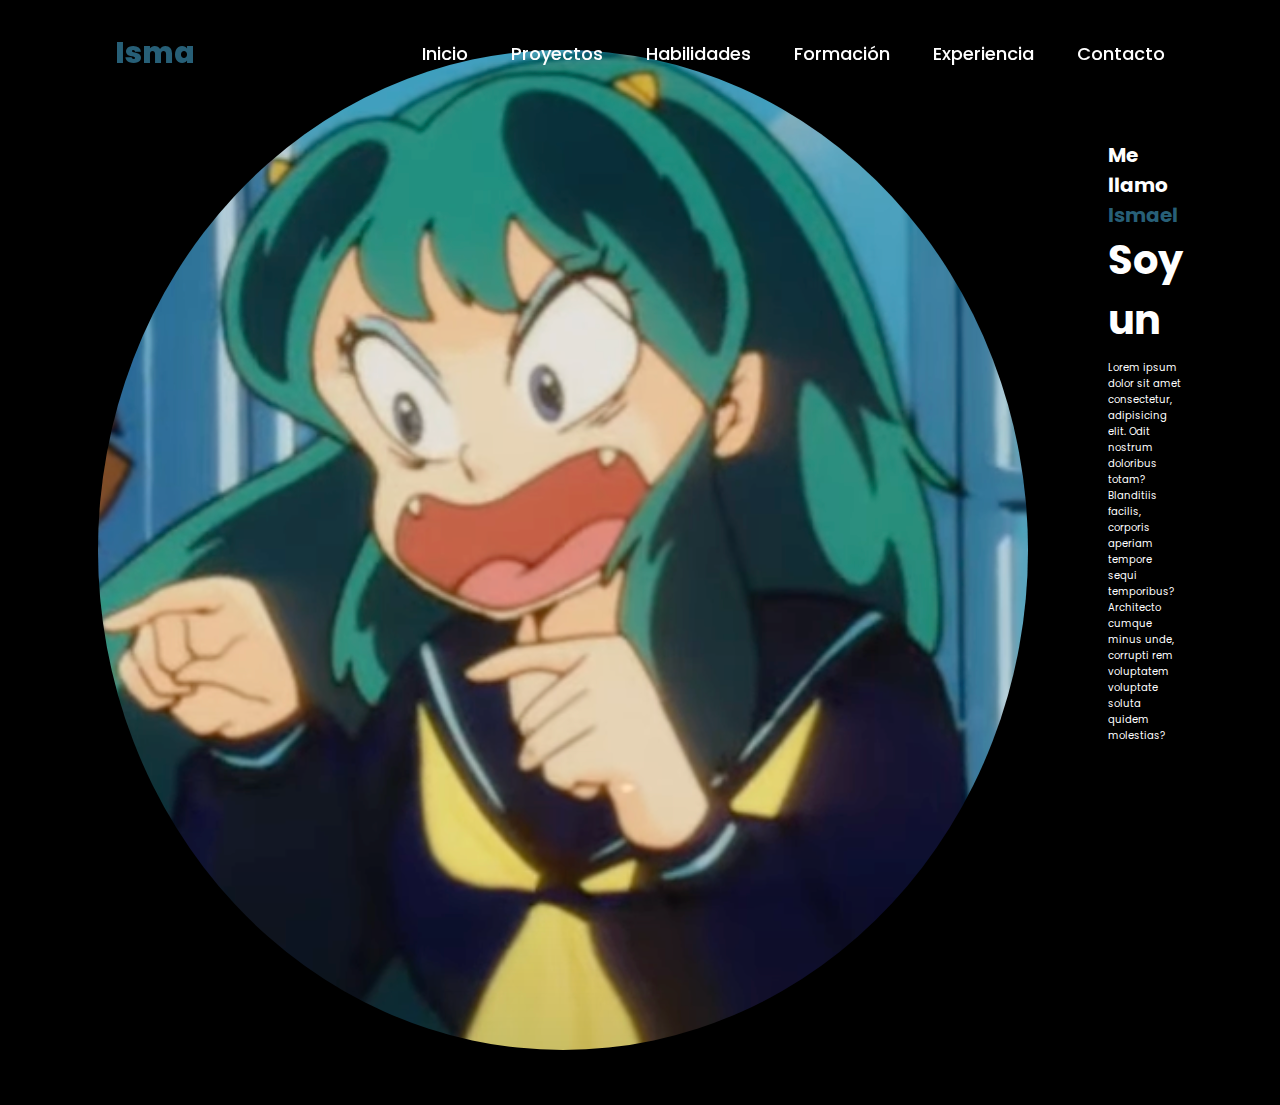
==== HTML/index.html @ f4c63cd6 "HTML structure and part of css" ====
<!DOCTYPE html>
<html lang="en">
<head>
    <meta charset="UTF-8">
    <meta name="viewport" content="width=device-width, initial-scale=1.0">
    <link rel="stylesheet" href="../CSS/style.css">
    <title>Portfolio</title>
</head>
<body>
    <header>
        <a href="#" class="logo">Isma</a>

        <nav>
            <a href="#" class="active">Inicio</a>
            <a href="#" >Proyectos</a>
            <a href="#" >Habilidades</a>
            <a href="#" >Formación</a>
            <a href="#" >Experiencia</a>
            <a href="#" >Contacto</a>
        </nav>
    </header> 
    <section class="home">
        <div class="home-img">
            <img src="../IMG/Lum.png">
        </div>
        <div class="home-cont">
            <h1>Me llamo <span> Ismael </span></h1>
            <h3 class="texto"> Soy un <span></span></h3>
            <p>Lorem ipsum dolor sit amet consectetur, adipisicing elit. Odit nostrum doloribus totam? Blanditiis facilis, corporis aperiam tempore sequi temporibus? Architecto cumque minus unde, corrupti rem voluptatem voluptate soluta quidem molestias?</p>
            <div class="sociales"></div>
                <a href="#"><svg xmlns="http://www.w3.org/2000/svg" viewBox="0 0 448 512"><path d="M416 32H31.9C14.3 32 0 46.5 0 64.3v383.4C0 465.5 14.3 480 31.9 480H416c17.6 0 32-14.5 32-32.3V64.3c0-17.8-14.4-32.3-32-32.3zM135.4 416H69V202.2h66.5V416zm-33.2-243c-21.3 0-38.5-17.3-38.5-38.5S80.9 96 102.2 96c21.2 0 38.5 17.3 38.5 38.5 0 21.3-17.2 38.5-38.5 38.5zm282.1 243h-66.4V312c0-24.8-.5-56.7-34.5-56.7-34.6 0-39.9 27-39.9 54.9V416h-66.4V202.2h63.7v29.2h.9c8.9-16.8 30.6-34.5 62.9-34.5 67.2 0 79.7 44.3 79.7 101.9V416z"/></svg></a>
                <a href="#"><svg xmlns="http://www.w3.org/2000/svg" viewBox="0 0 448 512"><path d="M448 96c0-35.3-28.7-64-64-64H64C28.7 32 0 60.7 0 96V416c0 35.3 28.7 64 64 64H384c35.3 0 64-28.7 64-64V96zM265.8 407.7c0-1.8 0-6 .1-11.6c.1-11.4 .1-28.8 .1-43.7c0-15.6-5.2-25.5-11.3-30.7c37-4.1 76-9.2 76-73.1c0-18.2-6.5-27.3-17.1-39c1.7-4.3 7.4-22-1.7-45c-13.9-4.3-45.7 17.9-45.7 17.9c-13.2-3.7-27.5-5.6-41.6-5.6s-28.4 1.9-41.6 5.6c0 0-31.8-22.2-45.7-17.9c-9.1 22.9-3.5 40.6-1.7 45c-10.6 11.7-15.6 20.8-15.6 39c0 63.6 37.3 69 74.3 73.1c-4.8 4.3-9.1 11.7-10.6 22.3c-9.5 4.3-33.8 11.7-48.3-13.9c-9.1-15.8-25.5-17.1-25.5-17.1c-16.2-.2-1.1 10.2-1.1 10.2c10.8 5 18.4 24.2 18.4 24.2c9.7 29.7 56.1 19.7 56.1 19.7c0 9 .1 21.7 .1 30.6c0 4.8 .1 8.6 .1 10c0 4.3-3 9.5-11.5 8C106 393.6 59.8 330.8 59.8 257.4c0-91.8 70.2-161.5 162-161.5s166.2 69.7 166.2 161.5c.1 73.4-44.7 136.3-110.7 158.3c-8.4 1.5-11.5-3.7-11.5-8zm-90.5-54.8c-.2-1.5 1.1-2.8 3-3.2c1.9-.2 3.7 .6 3.9 1.9c.3 1.3-1 2.6-3 3c-1.9 .4-3.7-.4-3.9-1.7zm-9.1 3.2c-2.2 .2-3.7-.9-3.7-2.4c0-1.3 1.5-2.4 3.5-2.4c1.9-.2 3.7 .9 3.7 2.4c0 1.3-1.5 2.4-3.5 2.4zm-14.3-2.2c-1.9-.4-3.2-1.9-2.8-3.2s2.4-1.9 4.1-1.5c2 .6 3.3 2.1 2.8 3.4c-.4 1.3-2.4 1.9-4.1 1.3zm-12.5-7.3c-1.5-1.3-1.9-3.2-.9-4.1c.9-1.1 2.8-.9 4.3 .6c1.3 1.3 1.8 3.3 .9 4.1c-.9 1.1-2.8 .9-4.3-.6zm-8.5-10c-1.1-1.5-1.1-3.2 0-3.9c1.1-.9 2.8-.2 3.7 1.3c1.1 1.5 1.1 3.3 0 4.1c-.9 .6-2.6 0-3.7-1.5zm-6.3-8.8c-1.1-1.3-1.3-2.8-.4-3.5c.9-.9 2.4-.4 3.5 .6c1.1 1.3 1.3 2.8 .4 3.5c-.9 .9-2.4 .4-3.5-.6zm-6-6.4c-1.3-.6-1.9-1.7-1.5-2.6c.4-.6 1.5-.9 2.8-.4c1.3 .7 1.9 1.8 1.5 2.6c-.4 .9-1.7 1.1-2.8 .4z"/></svg></a>
                <a href="#"><svg xmlns="http://www.w3.org/2000/svg" viewBox="0 0 448 512"><path d="M194.4 211.7a53.3 53.3 0 1 0 59.3 88.7 53.3 53.3 0 1 0 -59.3-88.7zm142.3-68.4c-5.2-5.2-11.5-9.3-18.4-12c-18.1-7.1-57.6-6.8-83.1-6.5c-4.1 0-7.9 .1-11.2 .1c-3.3 0-7.2 0-11.4-.1c-25.5-.3-64.8-.7-82.9 6.5c-6.9 2.7-13.1 6.8-18.4 12s-9.3 11.5-12 18.4c-7.1 18.1-6.7 57.7-6.5 83.2c0 4.1 .1 7.9 .1 11.1s0 7-.1 11.1c-.2 25.5-.6 65.1 6.5 83.2c2.7 6.9 6.8 13.1 12 18.4s11.5 9.3 18.4 12c18.1 7.1 57.6 6.8 83.1 6.5c4.1 0 7.9-.1 11.2-.1c3.3 0 7.2 0 11.4 .1c25.5 .3 64.8 .7 82.9-6.5c6.9-2.7 13.1-6.8 18.4-12s9.3-11.5 12-18.4c7.2-18 6.8-57.4 6.5-83c0-4.2-.1-8.1-.1-11.4s0-7.1 .1-11.4c.3-25.5 .7-64.9-6.5-83l0 0c-2.7-6.9-6.8-13.1-12-18.4zm-67.1 44.5A82 82 0 1 1 178.4 324.2a82 82 0 1 1 91.1-136.4zm29.2-1.3c-3.1-2.1-5.6-5.1-7.1-8.6s-1.8-7.3-1.1-11.1s2.6-7.1 5.2-9.8s6.1-4.5 9.8-5.2s7.6-.4 11.1 1.1s6.5 3.9 8.6 7s3.2 6.8 3.2 10.6c0 2.5-.5 5-1.4 7.3s-2.4 4.4-4.1 6.2s-3.9 3.2-6.2 4.2s-4.8 1.5-7.3 1.5l0 0c-3.8 0-7.5-1.1-10.6-3.2zM448 96c0-35.3-28.7-64-64-64H64C28.7 32 0 60.7 0 96V416c0 35.3 28.7 64 64 64H384c35.3 0 64-28.7 64-64V96zM357 389c-18.7 18.7-41.4 24.6-67 25.9c-26.4 1.5-105.6 1.5-132 0c-25.6-1.3-48.3-7.2-67-25.9s-24.6-41.4-25.8-67c-1.5-26.4-1.5-105.6 0-132c1.3-25.6 7.1-48.3 25.8-67s41.5-24.6 67-25.8c26.4-1.5 105.6-1.5 132 0c25.6 1.3 48.3 7.1 67 25.8s24.6 41.4 25.8 67c1.5 26.3 1.5 105.4 0 131.9c-1.3 25.6-7.1 48.3-25.8 67z"/></svg></a>
            </div>
    </section>   
</body>
</html>
---- CSS/style.css ----
@import url('https://fonts.googleapis.com/css2?family=Poppins:ital,wght@0,100;0,200;0,300;0,400;0,500;0,600;0,700;0,800;0,900;1,100;1,200;1,300;1,400;1,500;1,600;1,700;1,800;1,900&display=swap');


* {
    margin: 0;
    padding: 0;
    box-sizing: border-box;
    text-decoration: none;
    border: none;
    outline: none;
    font-family: 'Poppins',sans-serif;   
}

html {
    font-size: 62.5%;
}

body{
    width: 100%;
    height: 100vh;
    overflow-x: hidden;
    background-color: black;
    color: white;
}

header{
    margin-top: 20px;
    position: fixed;
    top: 0;
    left: 0;
    width: 100%;
    padding: 1rem 9%;
    background-color: transparent;
    filter: drop-shadow(10px);
    display: flex;
    justify-content: space-between;
    align-items: center;
    z-index: 100
}

svg{
    width: 60px;
    height: auto;
}

.logo{
    font-size: 3rem;
    color: #275f77;
    font-weight: 800;
    cursor:pointer;
    transition: 0.5s ease;
}

.logo:hover{
    transform: scale(1.1);
}

nav a{
    font-size: 1.8rem;
    color: white;
    margin-left: 4rem;
    font-weight: 500;
    transition: 0.3s ease;
    border-bottom: 3px solid transparent;
}

nav a:hover, nav a:active{
    color:#275f77;
    border-bottom: 3px solid #275f77;
}

@media(max-width:995px){
    nav{
        position: absolute;
        top: 100%;
        right: 0;
        width: 40%;
        border-left: 3px solid #275f77;
        border-bottom: 3px solid #275f77;
        border-bottom-left-radius: 2rem;
        padding: 1rem solid;
        background-color: #275f77;
        border-top: 0.1rem solid rgba(0,0,0,1)
    }

    nav.active{
        display: block;
    }
    
    nav a{
        display: block;
        font-size: 2rem;
        margin:3rem 0;
    }
    nav a:hover,nav a:active{
        padding: 1rem;
        border-radius: 0.5rem;
        border-bottom: 0.5rem;
    }
}

section{
    min-height: 100vh;
    padding: 5rem 9% 5rem;
}

.home{
    display: flex;
    justify-content: center;
    align-items: center;
    gap: 8rem;
    background-color: black;
}

.home .home-content h1{
    font-size: 6rem;
    font-weight: 700;
    line-height: 1.3;
}

span{
    color: #275f77
}

.home-cont h3{
    font-size: 4rem;
    margin-bottom: 1rem;
    font-weight: 700;
}

.home img{
    border-radius: 50%;
}
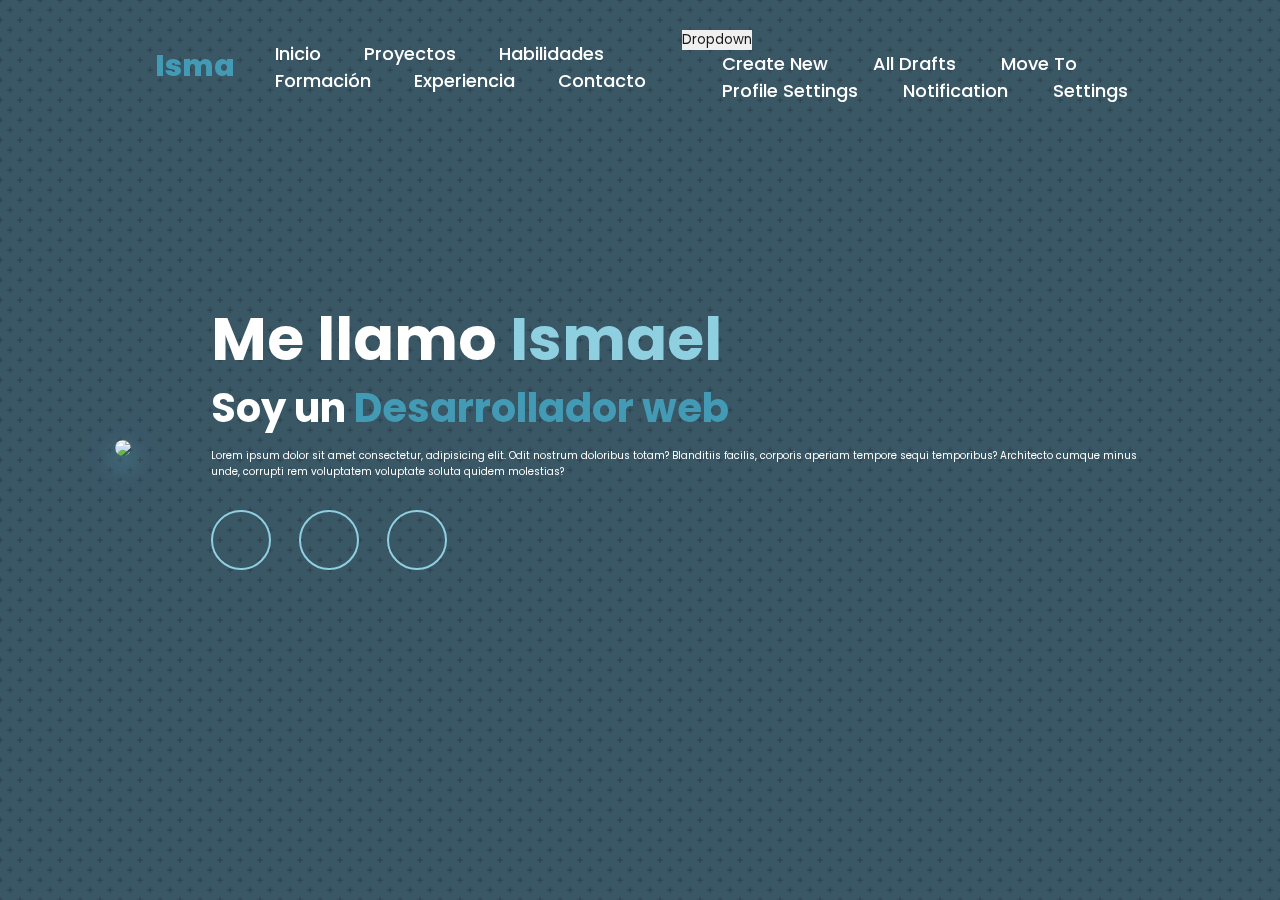
==== commit 1ac9b692: "Actualizar html y probar con menu" ====
--- a/HTML/index.html
+++ b/HTML/index.html
@@ -1,9 +1,12 @@
 <!DOCTYPE html>
-<html lang="en">
+<html lang="es">
 <head>
     <meta charset="UTF-8">
     <meta name="viewport" content="width=device-width, initial-scale=1.0">
+    <link rel="stylesheet" href="https://cdnjs.cloudflare.com/ajax/libs/font-awesome/6.6.0/css/all.min.css" integrity="sha512-Kc323vGBEqzTmouAECnVceyQqyqdsSiqLQISBL29aUW4U/M7pSPA/gEUZQqv1cwx4OnYxTxve5UMg5GT6L4JJg==" crossorigin="anonymous" referrerpolicy="no-referrer" />
     <link rel="stylesheet" href="../CSS/style.css">
+    <link rel="stylesheet" href="../css/menu.css"> 
+
     <title>Portfolio</title>
 </head>
 <body>
@@ -18,20 +21,58 @@
             <a href="#" >Experiencia</a>
             <a href="#" >Contacto</a>
         </nav>
+
+        <div class="container">
+            <button class="btn" id="btn">
+              Dropdown
+              <i class="bx bx-chevron-down" id="arrow"></i>
+            </button>
+          
+            <div class="dropdown" id="dropdown">
+              <a href="#create">
+                <i class="bx bx-plus-circle"></i>
+                Create New
+              </a>
+              <a href="#draft">
+                <i class="bx bx-book"></i>
+                All Drafts
+              </a>
+              <a href="#move">
+                <i class="bx bx-folder"></i>
+                Move To
+              </a>
+              <a href="#profile">
+                <i class="bx bx-user"></i>
+                Profile Settings
+              </a>
+              <a href="#notification">
+                <i class="bx bx-bell"></i>
+                Notification
+              </a>
+              <a href="#settings">
+                <i class="bx bx-cog"></i>
+                Settings
+              </a>
+            </div>
+          </div>
+    
     </header> 
     <section class="home">
         <div class="home-img">
-            <img src="../IMG/Lum.png">
+            <img src="../IMG/Isma.JPG">
         </div>
         <div class="home-cont">
             <h1>Me llamo <span> Ismael </span></h1>
             <h3 class="texto"> Soy un <span></span></h3>
             <p>Lorem ipsum dolor sit amet consectetur, adipisicing elit. Odit nostrum doloribus totam? Blanditiis facilis, corporis aperiam tempore sequi temporibus? Architecto cumque minus unde, corrupti rem voluptatem voluptate soluta quidem molestias?</p>
-            <div class="sociales"></div>
-                <a href="#"><svg xmlns="http://www.w3.org/2000/svg" viewBox="0 0 448 512"><path d="M416 32H31.9C14.3 32 0 46.5 0 64.3v383.4C0 465.5 14.3 480 31.9 480H416c17.6 0 32-14.5 32-32.3V64.3c0-17.8-14.4-32.3-32-32.3zM135.4 416H69V202.2h66.5V416zm-33.2-243c-21.3 0-38.5-17.3-38.5-38.5S80.9 96 102.2 96c21.2 0 38.5 17.3 38.5 38.5 0 21.3-17.2 38.5-38.5 38.5zm282.1 243h-66.4V312c0-24.8-.5-56.7-34.5-56.7-34.6 0-39.9 27-39.9 54.9V416h-66.4V202.2h63.7v29.2h.9c8.9-16.8 30.6-34.5 62.9-34.5 67.2 0 79.7 44.3 79.7 101.9V416z"/></svg></a>
-                <a href="#"><svg xmlns="http://www.w3.org/2000/svg" viewBox="0 0 448 512"><path d="M448 96c0-35.3-28.7-64-64-64H64C28.7 32 0 60.7 0 96V416c0 35.3 28.7 64 64 64H384c35.3 0 64-28.7 64-64V96zM265.8 407.7c0-1.8 0-6 .1-11.6c.1-11.4 .1-28.8 .1-43.7c0-15.6-5.2-25.5-11.3-30.7c37-4.1 76-9.2 76-73.1c0-18.2-6.5-27.3-17.1-39c1.7-4.3 7.4-22-1.7-45c-13.9-4.3-45.7 17.9-45.7 17.9c-13.2-3.7-27.5-5.6-41.6-5.6s-28.4 1.9-41.6 5.6c0 0-31.8-22.2-45.7-17.9c-9.1 22.9-3.5 40.6-1.7 45c-10.6 11.7-15.6 20.8-15.6 39c0 63.6 37.3 69 74.3 73.1c-4.8 4.3-9.1 11.7-10.6 22.3c-9.5 4.3-33.8 11.7-48.3-13.9c-9.1-15.8-25.5-17.1-25.5-17.1c-16.2-.2-1.1 10.2-1.1 10.2c10.8 5 18.4 24.2 18.4 24.2c9.7 29.7 56.1 19.7 56.1 19.7c0 9 .1 21.7 .1 30.6c0 4.8 .1 8.6 .1 10c0 4.3-3 9.5-11.5 8C106 393.6 59.8 330.8 59.8 257.4c0-91.8 70.2-161.5 162-161.5s166.2 69.7 166.2 161.5c.1 73.4-44.7 136.3-110.7 158.3c-8.4 1.5-11.5-3.7-11.5-8zm-90.5-54.8c-.2-1.5 1.1-2.8 3-3.2c1.9-.2 3.7 .6 3.9 1.9c.3 1.3-1 2.6-3 3c-1.9 .4-3.7-.4-3.9-1.7zm-9.1 3.2c-2.2 .2-3.7-.9-3.7-2.4c0-1.3 1.5-2.4 3.5-2.4c1.9-.2 3.7 .9 3.7 2.4c0 1.3-1.5 2.4-3.5 2.4zm-14.3-2.2c-1.9-.4-3.2-1.9-2.8-3.2s2.4-1.9 4.1-1.5c2 .6 3.3 2.1 2.8 3.4c-.4 1.3-2.4 1.9-4.1 1.3zm-12.5-7.3c-1.5-1.3-1.9-3.2-.9-4.1c.9-1.1 2.8-.9 4.3 .6c1.3 1.3 1.8 3.3 .9 4.1c-.9 1.1-2.8 .9-4.3-.6zm-8.5-10c-1.1-1.5-1.1-3.2 0-3.9c1.1-.9 2.8-.2 3.7 1.3c1.1 1.5 1.1 3.3 0 4.1c-.9 .6-2.6 0-3.7-1.5zm-6.3-8.8c-1.1-1.3-1.3-2.8-.4-3.5c.9-.9 2.4-.4 3.5 .6c1.1 1.3 1.3 2.8 .4 3.5c-.9 .9-2.4 .4-3.5-.6zm-6-6.4c-1.3-.6-1.9-1.7-1.5-2.6c.4-.6 1.5-.9 2.8-.4c1.3 .7 1.9 1.8 1.5 2.6c-.4 .9-1.7 1.1-2.8 .4z"/></svg></a>
-                <a href="#"><svg xmlns="http://www.w3.org/2000/svg" viewBox="0 0 448 512"><path d="M194.4 211.7a53.3 53.3 0 1 0 59.3 88.7 53.3 53.3 0 1 0 -59.3-88.7zm142.3-68.4c-5.2-5.2-11.5-9.3-18.4-12c-18.1-7.1-57.6-6.8-83.1-6.5c-4.1 0-7.9 .1-11.2 .1c-3.3 0-7.2 0-11.4-.1c-25.5-.3-64.8-.7-82.9 6.5c-6.9 2.7-13.1 6.8-18.4 12s-9.3 11.5-12 18.4c-7.1 18.1-6.7 57.7-6.5 83.2c0 4.1 .1 7.9 .1 11.1s0 7-.1 11.1c-.2 25.5-.6 65.1 6.5 83.2c2.7 6.9 6.8 13.1 12 18.4s11.5 9.3 18.4 12c18.1 7.1 57.6 6.8 83.1 6.5c4.1 0 7.9-.1 11.2-.1c3.3 0 7.2 0 11.4 .1c25.5 .3 64.8 .7 82.9-6.5c6.9-2.7 13.1-6.8 18.4-12s9.3-11.5 12-18.4c7.2-18 6.8-57.4 6.5-83c0-4.2-.1-8.1-.1-11.4s0-7.1 .1-11.4c.3-25.5 .7-64.9-6.5-83l0 0c-2.7-6.9-6.8-13.1-12-18.4zm-67.1 44.5A82 82 0 1 1 178.4 324.2a82 82 0 1 1 91.1-136.4zm29.2-1.3c-3.1-2.1-5.6-5.1-7.1-8.6s-1.8-7.3-1.1-11.1s2.6-7.1 5.2-9.8s6.1-4.5 9.8-5.2s7.6-.4 11.1 1.1s6.5 3.9 8.6 7s3.2 6.8 3.2 10.6c0 2.5-.5 5-1.4 7.3s-2.4 4.4-4.1 6.2s-3.9 3.2-6.2 4.2s-4.8 1.5-7.3 1.5l0 0c-3.8 0-7.5-1.1-10.6-3.2zM448 96c0-35.3-28.7-64-64-64H64C28.7 32 0 60.7 0 96V416c0 35.3 28.7 64 64 64H384c35.3 0 64-28.7 64-64V96zM357 389c-18.7 18.7-41.4 24.6-67 25.9c-26.4 1.5-105.6 1.5-132 0c-25.6-1.3-48.3-7.2-67-25.9s-24.6-41.4-25.8-67c-1.5-26.4-1.5-105.6 0-132c1.3-25.6 7.1-48.3 25.8-67s41.5-24.6 67-25.8c26.4-1.5 105.6-1.5 132 0c25.6 1.3 48.3 7.1 67 25.8s24.6 41.4 25.8 67c1.5 26.3 1.5 105.4 0 131.9c-1.3 25.6-7.1 48.3-25.8 67z"/></svg></a>
+            <div class="sociales">
+                <a href="https://github.com/pipitaf/"><i class="fa-brands fa-square-github"></i></a>
+                <a href="https://www.linkedin.com/in/ismael-jara-zapata-04b633273/"><i class="fa-brands fa-linkedin"></i></a>
+                <a href="https://www.instagram.com/user/pipitaf_421"><i class="fa-brands fa-instagram"></i></a>
             </div>
+        </div>
     </section>   
 </body>
-</html>+</html>
+
+<script src="../JS/prueba.js"></script>--- a/CSS/style.css
+++ b/CSS/style.css
@@ -1,5 +1,4 @@
 @import url('https://fonts.googleapis.com/css2?family=Poppins:ital,wght@0,100;0,200;0,300;0,400;0,500;0,600;0,700;0,800;0,900;1,100;1,200;1,300;1,400;1,500;1,600;1,700;1,800;1,900&display=swap');
-
 
 * {
     margin: 0;
@@ -8,19 +7,28 @@
     text-decoration: none;
     border: none;
     outline: none;
-    font-family: 'Poppins',sans-serif;   
-}
+    font-family: 'Poppins',sans-serif;
+
+}
+
+
 
 html {
     font-size: 62.5%;
+    color: white;
+    background-color: #244455;
+    opacity: 0.9;
+    background: radial-gradient(circle, transparent 20%, #244455 20%, #244455 80%, transparent 80%, transparent), radial-gradient(circle, transparent 20%, #244455 20%, #244455 80%, transparent 80%, transparent) 10px 10px, linear-gradient(#132b39 0.8px, transparent 0.8px) 0 -0.4px, linear-gradient(90deg, #132b39 0.8px, #244455 0.8px) -0.4px 0;
+    background-size: 20px 20px, 20px 20px, 10px 10px, 10px 10px;
+
+    
 }
 
 body{
     width: 100%;
     height: 100vh;
-    overflow-x: hidden;
-    background-color: black;
-    color: white;
+    z-index: 99;
+    overflow-x:auto;
 }
 
 header{
@@ -38,14 +46,9 @@
     z-index: 100
 }
 
-svg{
-    width: 60px;
-    height: auto;
-}
-
 .logo{
     font-size: 3rem;
-    color: #275f77;
+    color: #2e8fac;
     font-weight: 800;
     cursor:pointer;
     transition: 0.5s ease;
@@ -55,7 +58,7 @@
     transform: scale(1.1);
 }
 
-nav a{
+a{
     font-size: 1.8rem;
     color: white;
     margin-left: 4rem;
@@ -65,14 +68,17 @@
 }
 
 nav a:hover, nav a:active{
-    color:#275f77;
+    color:#83cbdd;
     border-bottom: 3px solid #275f77;
 }
 
-@media(max-width:995px){
+
+
+@media(max-width:555px){
     nav{
+        display: none;
         position: absolute;
-        top: 100%;
+        top: 0%;
         right: 0;
         width: 40%;
         border-left: 3px solid #275f77;
@@ -97,6 +103,54 @@
         border-radius: 0.5rem;
         border-bottom: 0.5rem;
     }
+    @media(max-width:555px){
+    
+    .btn {
+        background-color: white;
+        display: flex;
+        align-items: center;
+        justify-content: flex-start;
+        column-gap: var(--gap);
+        padding: 0.6rem;
+        cursor: pointer;
+        border-radius: var(--radius);
+        border: none;
+        box-shadow: var(--shadow);
+        position: relative;
+      }
+      
+      .bx {
+        font-size: 1.1rem;
+      }
+      
+      .dropdown {
+        position: absolute;
+        width: 250px;
+        box-shadow: var(--shadow);
+        border-radius: var(--radius);
+        margin-top: 0.3rem;
+        visibility: hidden;
+        opacity: 0;
+        transform: translateY(0.5rem);
+        transition: all 0.1s cubic-bezier(0.16, 1, 0.5, 1);
+      }
+      
+      .dropdown a {
+        display: flex;
+        align-items: center;
+        column-gap: var(--gap);
+        padding: 0.8rem 1rem;
+        text-decoration: none;
+        color: black;
+      }
+      
+      .dropdown a:hover {
+        background-color: var(--color);
+        color: white;
+      }
+
+      
+}
 }
 
 section{
@@ -109,17 +163,16 @@
     justify-content: center;
     align-items: center;
     gap: 8rem;
-    background-color: black;
-}
-
-.home .home-content h1{
+    }
+
+.home .home-cont h1{
     font-size: 6rem;
     font-weight: 700;
     line-height: 1.3;
 }
 
 span{
-    color: #275f77
+    color: #83cbdd
 }
 
 .home-cont h3{
@@ -128,6 +181,105 @@
     font-weight: 700;
 }
 
-.home img{
+.home-img{
     border-radius: 50%;
+}
+
+.home-img img{
+    position: relative;
+    border-radius: 60%;
+    width: 30vw;
+    box-shadow: 0 10px 25px #4493aa;
+    cursor: pointer;
+    transition: 0.2s linear;
+}
+
+.home-img img:hover{
+    transition: 0.2s;
+    transform: scale(1.1);
+    box-shadow: 0 0 50px #000000;
+    font-size: 1.8rem;
+    font-weight: 500;
+}
+
+.sociales a{
+    display: inline-flex;
+    color: #ffff;
+    justify-content: center;
+    align-items: center;
+    height: 6rem;
+    width: 6rem;
+    background-color: transparent;
+    border: 0.2rem solid #83cbdd;
+    font-size: 4rem;
+    border-radius: 50%;
+    margin: 3rem 2.5rem 3rem 0;
+    transition: 0.3s ease;
+}
+
+.sociales a:hover{
+    color: #275f77;
+    transform: scale(1.3) translateY(-5px);
+    background-color: #83cbdd;
+    box-shadow: 0 0 20px #83cbdd ;
+    border-bottom: solid 10px 10px;
+}
+
+.texto{
+    font-size: 34px;
+    font-weight: 600;
+    min-width: 280px;
+}
+
+.texto span::before{
+    content: "Desarrollador web";
+    color:#2e8fac;
+    animation: words 20s infinite;
+}
+
+.texto span::after{
+    content: "";
+    background-color:  transparent;
+    position: absolute;
+    width: 8px;
+    height: calc(3vh + 2vh);
+    border-left: 5px solid transparent;
+    animation: cursor 0.5s infinite;
+}
+
+@keyframes cursor{
+    to{
+        border-left: 3px solid #2e8fac;
+        down: 2px;
+    }   
+}
+
+@keyframes words{
+    0%, 20%{
+        content: "Desarrollador web";
+    }
+    21%,40%{
+        content: "Soporte técnico de IT";
+    }
+    41%,60%{
+        content: "Diseñador";
+    }
+}
+
+@media (max-width: 950px){
+    .home{
+        flex-direction: column;
+        margin: 5rem 4rem;
+    }
+    .home .home-cont h3{
+        font-size: 2.5rem;
+    }
+    .home .home-cont h1{
+        font-size: 5rem;
+    }
+    .home .home-cont img{
+        width: 70vh;
+        margin-top: 4rem;
+    }
+    
 }